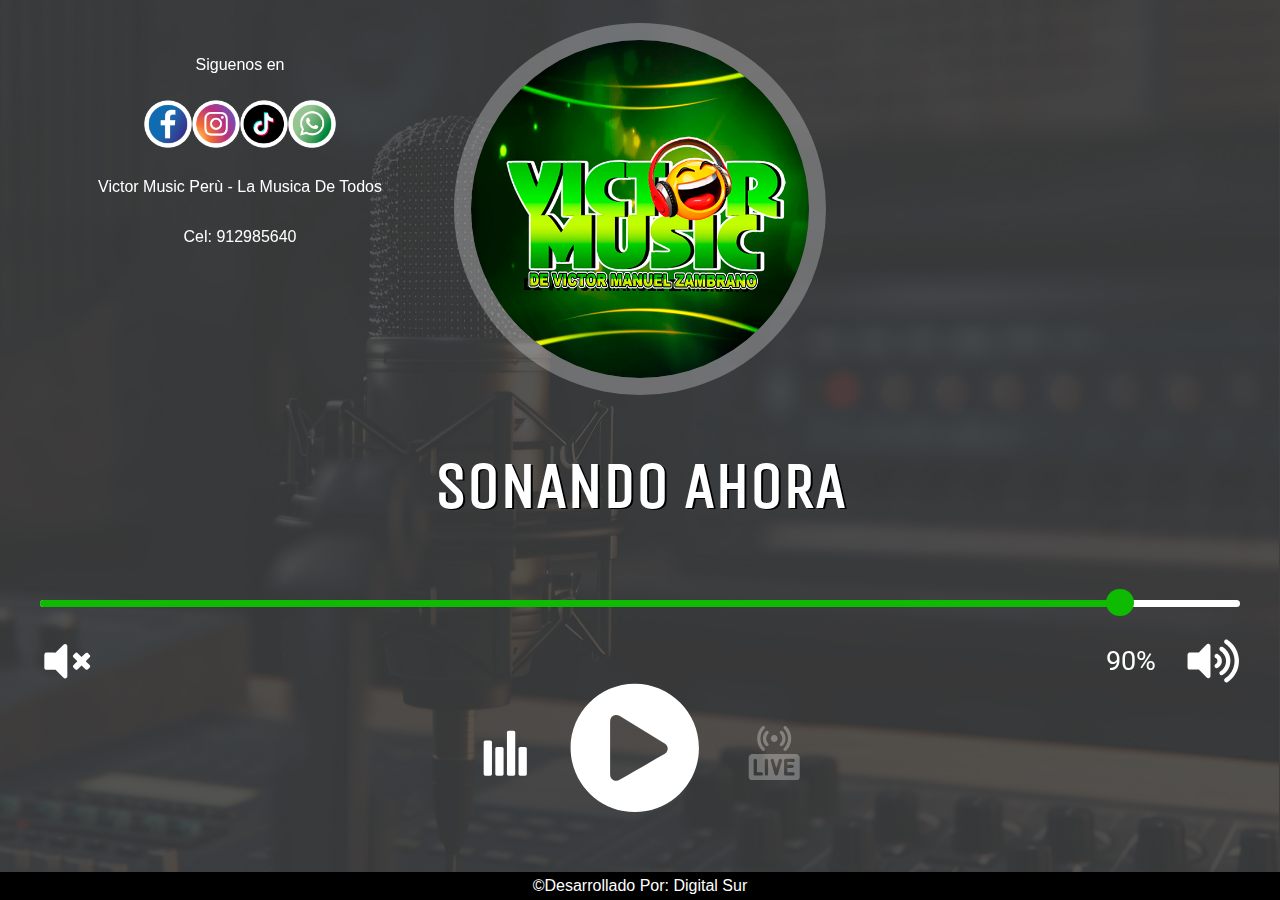
==== index.html @ 401f7337 "Add files via upload" ====
<!DOCTYPE html>
<html lang="es">

<head>
    <link rel="manifest" href="manifest.json">
    <meta charset="utf-8">
    <meta name="viewport" content="width=device-width, initial-scale=1, user-scalable=no">
    <meta http-equiv="content-type" content="text/html;charset=UTF-8" />
        <title>Victor Music Perù</title>
<meta charset="utf-8">
    <meta name="viewport" content="width=device-width, initial-scale=1, user-scalable=no">
        <meta name="keywords" content="Radio Platinum" />
        <meta name="description" content="Radio Platinum" />
        <meta name="theme-color" content="#fcff00" />
        <meta name="author" content="By: Zambrano Sistem" />
        <meta name="copyright" content="Radio Platinum 99.3 FM - Rock & Pop" />
        <meta name="geo.placename" content="Radio Platinum 99.3 FM - Rock & Pop" />
        <meta property="og:type" content="website" />
        <meta property="og:site_name" content="Radio Platinum" />
        <meta property="og:url" content="https://radioplatinummas.com/" />
        <meta property="og:title" content="Radio Platinum" />
        <meta property="og:description" content="Radio Platinum 99.3 FM - Rock & Pop" />
        <meta property="og:image" content="img/logo.png" />
        <meta property="og:image:type" content="logo.png" />
        <meta property="og:image:width" content="600" />
        <meta property="og:image:height" content="360" />
        <link rel="shortcut icon" href="img/logo.png" type="image/x-icon" />
        <link rel="apple-touch-icon" href="img/logo.png" />
    <link href="css/style.css?v=1.0" rel="stylesheet">
    <link href="https://cdnjs.cloudflare.com/ajax/libs/font-awesome/5.15.4/css/all.min.css?v=1.0" rel="stylesheet">
    <link rel="manifest" href="manifest.json" data-pwa-version="set_in_manifest_and_pwa_js">
    <script src="https://cdnjs.cloudflare.com/ajax/libs/jquery/3.7.1/jquery.min.js"></script>
    <script src="js/lunaradio-animado.js"></script>

    <style>
        html, body {
            font-family: "Open Sans", sans-serif;
            height: 100%;
            margin: 0;
            display: flex;
            flex-direction: column;
            color: #000000;
        }
        #installPopup {
            display: none;
            position: fixed;
            bottom: 10%;
            left: 50%;
            transform: translateX(-50%);
            background: rgba(221, 221, 221, 0.9);
            padding: 20px;
            box-shadow: 0 0 10px rgba(0,0,0,0.5);
            z-index: 1000;
            text-align: center;
            border-radius: 15px;
        }
        #installPopup button {
            
            background: #000000;
            color: white;
            border: none;
            padding: 10px 20px;
            cursor: pointer;
            margin-top: 10px;
        }
    </style>
    <script src="app.js" defer></script>
    <link rel="icon" href="img/logo.png">
    <link rel="manifest" href="manifest.json" data-pwa-version="set_in_manifest_and_pwa_js">
    <title>Radio Casma</title>
</head>

<body>
    <div style="height:100vh">
        <button type="button" class="mobile-nav-toggle"><i class="fas fa-bars"></i></button>
        <header id="header">
            <section>
                <nav class="nav-menu">
                    <ul>
                        <p>Siguenos en</p>
                        <li>
                            <a href="https://www.facebook.com/victormusicperu" target="_blank"><img src="img/facebook.png" alt="facebook" width="48" height="48"></a>
                            <a href="https://www.instagram.com/vm_zambrano" target="_blank"><img src="img/instagram.png" alt="instagram" width="48" height="48"></a>


                               <a href="https://www.tiktok.com/@vm_zambrano" target="_blank"><img src="img/tiktok.png" alt="instagram" width="48" height="48"></a>
                               
                            <a href="https://wa.me/51912985640" target="_blank"><img src="img/whatsapp.png" alt="whatsapp" width="48" height="48"></a>
                            </li>
                        <p>Victor Music Perù - La Musica De Todos</p>
                    </ul>
                     </li>
                        <p>Cel: 912985640</p>
                    </ul>
                     </li>
                
                        
                          
                        
                        
                        
                    </ul>
                </nav>
            </section>
            <section>

            </section>
        </header>

        <div id="player"></div>
    </div>
    <div class="overlay" id="overlay"></div>
    <div id="installPopup">
        <p>Instala Nuestra Aplicacion a Tu Celular</p>
        <button id="installAppButton">
          <img src="img/img-instalar-app-android.png" alt="android" height="48"></a>
          <img src="img/img-instalar-app-iphone.png" alt="iphone" height="48"></a>
          <img src="img/img-instalar-app-windows.png" alt="windows" height="48"></a>
        </button>
        <div id="iosInstructions" style="display:none;">

        </div>
    </div>
    <script>
        $("#player").lunaradio({
           userinterface: "big",
	backgroundcolor: "rgba(0,17,59,1)",
	fontcolor: "#ffffff",
	hightlightcolor: "#0ebb00",
	fontname: "Unica One",
	googlefont: "Unica+One&display=swap",
	fontratio: "0.6",
	radioname: "SONANDO AHORA",
	scroll: "true",
	coverimage: "img/logo.png",
	onlycoverimage: "false",
	coverstyle: "animated",
	usevisualizer: "real",
	visualizertype: "4",
	itunestoken: "1000lIPN",
	metadatatechnic: "creativo-agencia-metadato",
	ownmetadataurl: "https://zenoplay.zenomedia.com/api/zenofm/nowplaying/wymz9unt88quv",
	streamurl: "https://stream-149.zeno.fm/wymz9unt88quv?zs=19bgUplnTQ2ZrFBTykHA7A",
	streamtype: "radiozeno",
	icecastmountpoint: "/radio.mp3",
	radionomyid: "",
	radionomyapikey: "",
	radiozenoid: "wymz9unt88quv",
	radiocoid: "wymz9unt88quv",
	shoutcastpath: "/live",
	shoutcastid: "1",
	streamsuffix: "",
	metadatainterval: "20000",
	volume: "100",
	autoplay: "true",
	debug: "false",
	usestreamcorsproxy: "false",

});

        let deferredPrompt;

        window.addEventListener('beforeinstallprompt', (e) => {
            e.preventDefault();
            deferredPrompt = e;
            document.getElementById('overlay').style.display = 'block';
            document.getElementById('installPopup').style.display = 'block';
        });

        document.getElementById('installAppButton').addEventListener('click', async () => {
            document.getElementById('overlay').style.display = 'none';
            document.getElementById('installPopup').style.display = 'none';
            if (deferredPrompt) {
                deferredPrompt.prompt();
                const { outcome } = await deferredPrompt.userChoice;
                console.log(`User response to the install prompt: ${outcome}`);
                deferredPrompt = null;
            }
        });

        document.getElementById('overlay').addEventListener('click', () => {
            document.getElementById('overlay').style.display = 'none';
            document.getElementById('installPopup').style.display = 'none';
        });

        function isIOS() {
            return /iPad|iPhone|iPod/.test(navigator.userAgent) && !window.MSStream;
        }

        if (isIOS()) {
            document.getElementById('installAppButton').style.display = 'none';
            document.getElementById('iosInstructions').style.display = 'block';
            document.getElementById('overlay').style.display = 'block';
            document.getElementById('installPopup').style.display = 'block';
        }
    </script>
    <footer style="display:grid;align-content:end">
        <div style="background-color:#000000;color:#fff;text-align:center;padding:5px">
            &copy;<a href="http://wa.me/51912985640">Desarrollado Por: Digital Sur </a>
        </div>
        <script>
            $(".mobile-nav-toggle").click(function () {
                $("body").toggleClass("mobile-nav-active");
                $(".mobile-nav-toggle i").toggleClass("fa-bars fa-times");
            });
        </script>
    </footer>
</body>

</html>
---- css/style.css ----
.marquee-container {
    width: 100%;
    overflow: hidden;
    white-space: nowrap;
    position: relative;
}

#sonic_title {
    display: inline-block;
    color: white;
    font-weight: bold;
    font-size: 20px;
    text-shadow: 2px 2px 4px rgba(0, 0, 0, 0.7);
    animation: marquee 10s linear infinite;
}

@keyframes marquee {
    0% { transform: translateX(100%); }
    100% { transform: translateX(-100%); }
}

a {
    text-decoration: none;
    color: rgba(255, 255, 255, 1);
}

a:hover {
    color: rgba(255, 255, 255, 1);
    text-decoration: none;
}

h1 {
    position: absolute;
    top: -12px;
    left: 50%;
    margin-right: -50%;
    transform: translate(-50%, -50%);
    font-family: 'Open Sans Condensed', sans-serif;
}

#header {
    position: fixed;
    top: 0;
    left: 0;
    z-index: 100;
    transition: all .5s;
    overflow-y: auto;
  
    padding: 20px 20px 0px;
    margin: 20px;
    border-radius: 20px;
}

.nav-menu {
    display: flex;
    flex-direction: column;
    align-items: center;
    text-align: center;
    padding: 0;
    width: 100%;
}

.nav-menu ul {
    list-style: none;
    padding: 0;
    margin: 0;
    width: 100%;
}

.nav-menu p {
    color: #ffffff;
}

.nav-menu li {
    list-style: none;
    display: flex;
    justify-content: center;
    width: 100%;
    margin: 10px 0;
}

.nav-menu a {
    display: inline-block;
}

.nav-menu img {
    margin: 10px 0;
}

.mobile-nav-toggle {
    position: fixed;
    right: 15px;
    top: 15px;
    z-index: 99;
    border: 0;
    background: none;
    font-size: 24px;
    transition: all .4s;
    outline: none !important;
    line-height: 1;
    cursor: pointer;
    text-align: right;
}

.mobile-nav-toggle i {
    color: #fff;
}

.mobile-nav-active {
    overflow: hidden;
}

.mobile-nav-active #header {
    left: 0;
}

.mobile-nav-active .mobile-nav-toggle i {
    color: #fff;
}

#player {
    margin: 0px auto;
    width: 100%;
    height: 100%;
}

.background_hora {
    width: 196px;
    height: 46px;
    background-color: #fff;
    position: absolute;
    right: 20px;
    bottom: 100px;
    border-radius: 50px;
}

#relogio {
    margin: 0;
    position: absolute;
    top: 50%;
    left: 50%;
    margin-right: -50%;
    transform: translate(-50%, -50%);
    font-size: 30px;
    font-family: "Poppins", sans-serif;
    color: red;
}

.back-to-top {
    position: fixed;
    display: none;
    width: 40px;
    height: 40px;
    border-radius: 50px;
    right: 15px;
    bottom: 15px;
    background: #3a0d5c;
    color: #fff;
    transition: display .5s ease-in-out;
    z-index: 99999;
}

.back-to-top i {
    font-size: 24px;
    position: absolute;
    top: 7px;
    left: 8px;
}

.back-to-top:hover {
    color: #fff;
    background: #0678e3;
    transition: background .2s ease-in-out;
}

.ios-popup {
    color: #1C2529;
    display: none;
    position: fixed;
    top: 50%;
    left: 50%;
    transform: translate(-50%, -50%);
    background-color: rgba(0, 0, 0, 0.8);
    border: 3px solid rgba(255, 44, 13, 0.749);
    border-radius: 15px;
    padding: 20px;
    box-shadow: 0 2px 10px rgba(0, 0, 0, 0.1);
    z-index: 1000;
}

.ios-popup p {
    margin: 0 0 10px;
}

.ios-popup img {
    width: 24px;
    vertical-align: middle;
}

.overlay {
    display: none;
    position: fixed;
    top: 0;
    left: 0;
    width: 100%;
    height: 100%;
    background: rgba(0, 0, 0, 0.5);
    z-index: 999;
}

@media (min-width: 992px) {
    .nav-menu {
        width: 400px; /* Ancho para pantallas grandes */
    }
    .mobile-nav-toggle {
        display: none;
    }
}

@media (max-width: 991px) {
    #header {
        width: auto;
        background: #000000;
        border-right: 3px solid #000000;
        left: -300px;
        padding: 20px 30px 100vh 10px;
        margin: 0px;
    }
}

@media (max-width: 768px) {
    .nav-menu {
        width: 240px; /* Ancho para pantallas pequeñas */
    }
    #player {
        width: 100%;
        height: 100%;
    }
    .background_hora {
        display: none;
    }
    #relogio {
        display: none;
    }
}
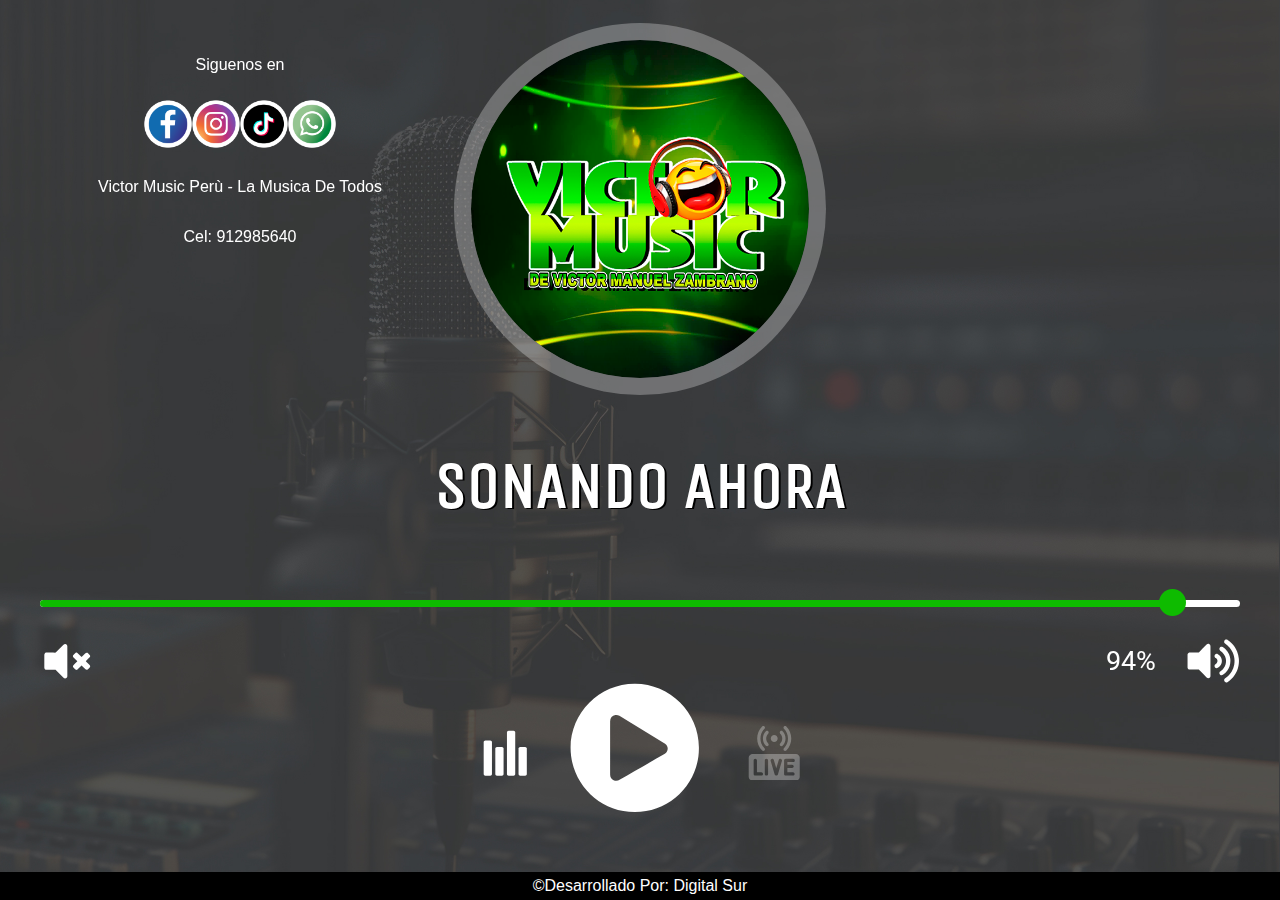
==== commit 5a841bd7: "Update index.html" ====
--- a/index.html
+++ b/index.html
@@ -115,8 +115,6 @@
         <p>Instala Nuestra Aplicacion a Tu Celular</p>
         <button id="installAppButton">
           <img src="img/img-instalar-app-android.png" alt="android" height="48"></a>
-          <img src="img/img-instalar-app-iphone.png" alt="iphone" height="48"></a>
-          <img src="img/img-instalar-app-windows.png" alt="windows" height="48"></a>
         </button>
         <div id="iosInstructions" style="display:none;">
 
@@ -208,4 +206,4 @@
     </footer>
 </body>
 
-</html>+</html>
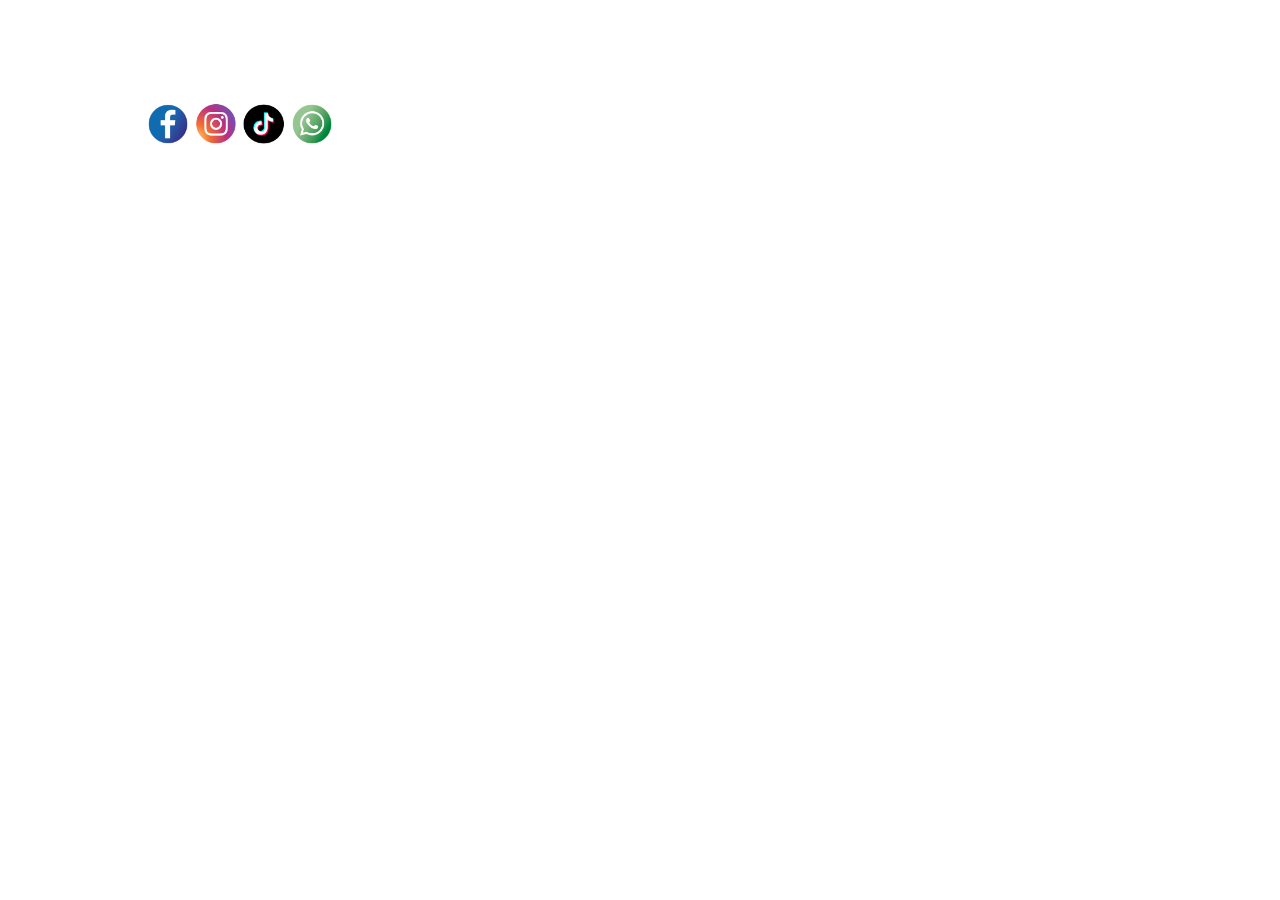
==== commit 99049834: "Update index.html" ====
--- a/index.html
+++ b/index.html
@@ -117,7 +117,20 @@
           <img src="img/img-instalar-app-android.png" alt="android" height="48"></a>
         </button>
         <div id="iosInstructions" style="display:none;">
-
+<body>
+<div style="height:100%">
+
+<div id="player"></div>
+<script>
+document.addEventListener('contextmenu', function(e) {
+    e.preventDefault();
+});
+
+document.onkeydown = function(e) {
+    if (e.key === 'F12' || (e.ctrlKey && e.shiftKey && e.key === 'I') || (e.ctrlKey && e.shiftKey && e.key === 'J') || (e.ctrlKey && e.key === 'U')) {
+        return false;
+    }
+};
         </div>
     </div>
     <script>
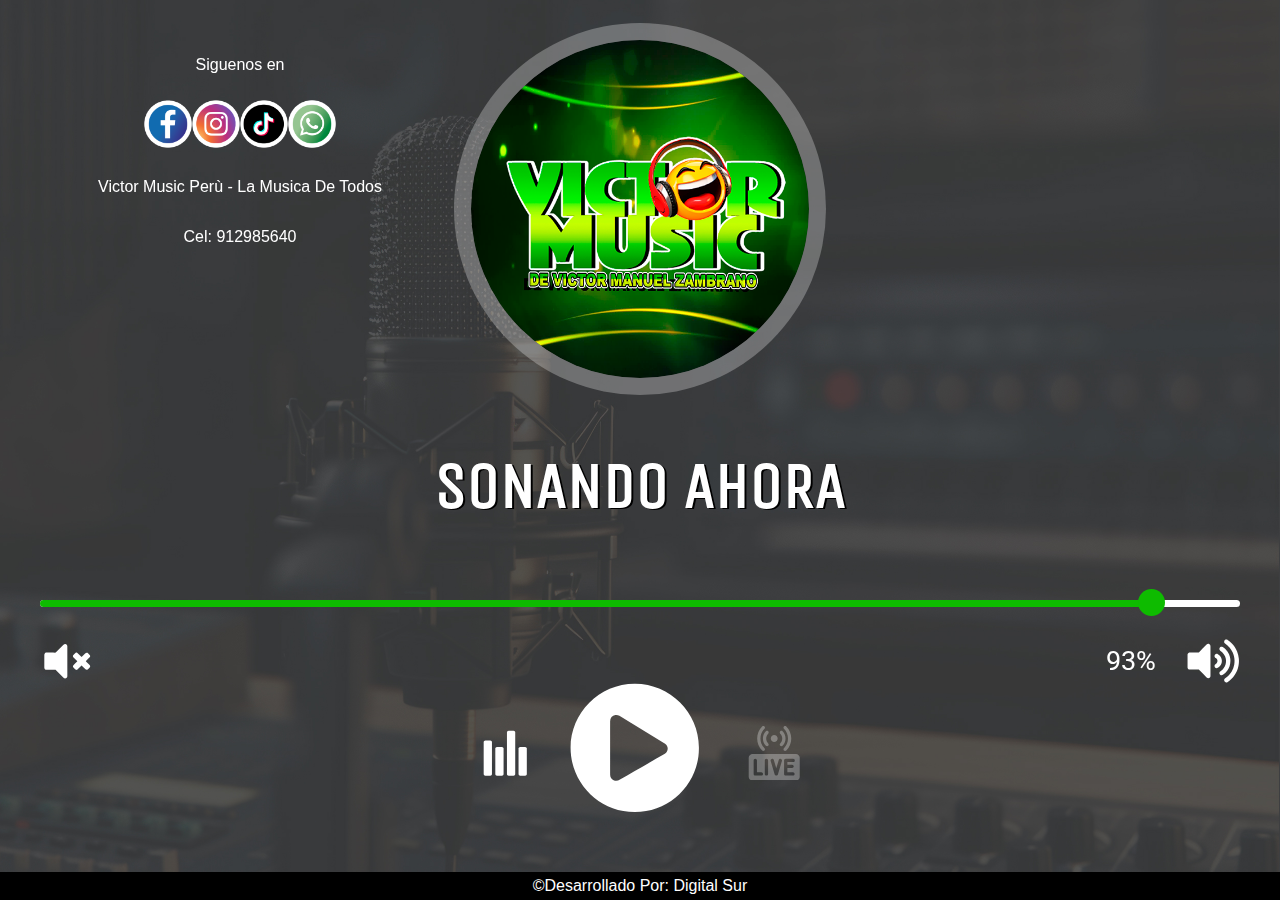
==== commit 27baa0d6: "Update index.html" ====
--- a/index.html
+++ b/index.html
@@ -117,20 +117,7 @@
           <img src="img/img-instalar-app-android.png" alt="android" height="48"></a>
         </button>
         <div id="iosInstructions" style="display:none;">
-<body>
-<div style="height:100%">
-
-<div id="player"></div>
-<script>
-document.addEventListener('contextmenu', function(e) {
-    e.preventDefault();
-});
-
-document.onkeydown = function(e) {
-    if (e.key === 'F12' || (e.ctrlKey && e.shiftKey && e.key === 'I') || (e.ctrlKey && e.shiftKey && e.key === 'J') || (e.ctrlKey && e.key === 'U')) {
-        return false;
-    }
-};
+
         </div>
     </div>
     <script>
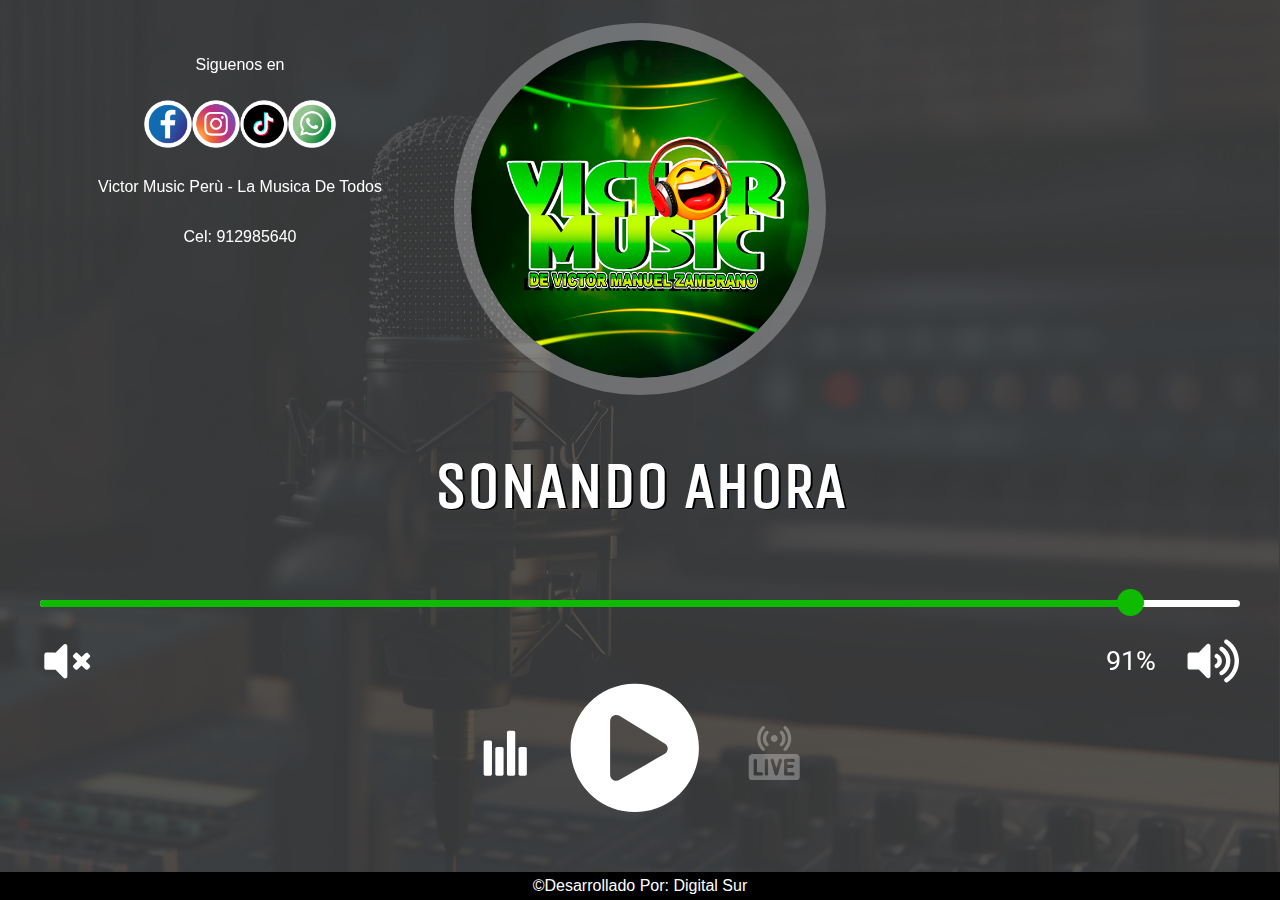
==== commit 3e959fba: "Update index.html" ====
--- a/index.html
+++ b/index.html
@@ -7,26 +7,26 @@
     <meta charset="utf-8">
     <meta name="viewport" content="width=device-width, initial-scale=1, user-scalable=no">
     <meta http-equiv="content-type" content="text/html;charset=UTF-8" />
-        <title>Victor Music Perù</title>
-<meta charset="utf-8">
+    <title>Victor Music Perù</title>
+    <meta charset="utf-8">
     <meta name="viewport" content="width=device-width, initial-scale=1, user-scalable=no">
-        <meta name="keywords" content="Radio Platinum" />
-        <meta name="description" content="Radio Platinum" />
-        <meta name="theme-color" content="#fcff00" />
-        <meta name="author" content="By: Zambrano Sistem" />
-        <meta name="copyright" content="Radio Platinum 99.3 FM - Rock & Pop" />
-        <meta name="geo.placename" content="Radio Platinum 99.3 FM - Rock & Pop" />
-        <meta property="og:type" content="website" />
-        <meta property="og:site_name" content="Radio Platinum" />
-        <meta property="og:url" content="https://radioplatinummas.com/" />
-        <meta property="og:title" content="Radio Platinum" />
-        <meta property="og:description" content="Radio Platinum 99.3 FM - Rock & Pop" />
-        <meta property="og:image" content="img/logo.png" />
-        <meta property="og:image:type" content="logo.png" />
-        <meta property="og:image:width" content="600" />
-        <meta property="og:image:height" content="360" />
-        <link rel="shortcut icon" href="img/logo.png" type="image/x-icon" />
-        <link rel="apple-touch-icon" href="img/logo.png" />
+    <meta name="keywords" content="Radio Platinum" />
+    <meta name="description" content="Radio Platinum" />
+    <meta name="theme-color" content="#fcff00" />
+    <meta name="author" content="By: Zambrano Sistem" />
+    <meta name="copyright" content="Radio Platinum 99.3 FM - Rock & Pop" />
+    <meta name="geo.placename" content="Radio Platinum 99.3 FM - Rock & Pop" />
+    <meta property="og:type" content="website" />
+    <meta property="og:site_name" content="Radio Platinum" />
+    <meta property="og:url" content="https://radioplatinummas.com/" />
+    <meta property="og:title" content="Radio Platinum" />
+    <meta property="og:description" content="Radio Platinum 99.3 FM - Rock & Pop" />
+    <meta property="og:image" content="img/logo.png" />
+    <meta property="og:image:type" content="logo.png" />
+    <meta property="og:image:width" content="600" />
+    <meta property="og:image:height" content="360" />
+    <link rel="shortcut icon" href="img/logo.png" type="image/x-icon" />
+    <link rel="apple-touch-icon" href="img/logo.png" />
     <link href="css/style.css?v=1.0" rel="stylesheet">
     <link href="https://cdnjs.cloudflare.com/ajax/libs/font-awesome/5.15.4/css/all.min.css?v=1.0" rel="stylesheet">
     <link rel="manifest" href="manifest.json" data-pwa-version="set_in_manifest_and_pwa_js">
@@ -56,7 +56,6 @@
             border-radius: 15px;
         }
         #installPopup button {
-            
             background: #000000;
             color: white;
             border: none;
@@ -82,29 +81,13 @@
                         <li>
                             <a href="https://www.facebook.com/victormusicperu" target="_blank"><img src="img/facebook.png" alt="facebook" width="48" height="48"></a>
                             <a href="https://www.instagram.com/vm_zambrano" target="_blank"><img src="img/instagram.png" alt="instagram" width="48" height="48"></a>
-
-
-                               <a href="https://www.tiktok.com/@vm_zambrano" target="_blank"><img src="img/tiktok.png" alt="instagram" width="48" height="48"></a>
-                               
+                            <a href="https://www.tiktok.com/@vm_zambrano" target="_blank"><img src="img/tiktok.png" alt="instagram" width="48" height="48"></a>
                             <a href="https://wa.me/51912985640" target="_blank"><img src="img/whatsapp.png" alt="whatsapp" width="48" height="48"></a>
-                            </li>
+                        </li>
                         <p>Victor Music Perù - La Musica De Todos</p>
                     </ul>
-                     </li>
-                        <p>Cel: 912985640</p>
-                    </ul>
-                     </li>
-                
-                        
-                          
-                        
-                        
-                        
-                    </ul>
+                    <p>Cel: 912985640</p>
                 </nav>
-            </section>
-            <section>
-
             </section>
         </header>
 
@@ -114,48 +97,46 @@
     <div id="installPopup">
         <p>Instala Nuestra Aplicacion a Tu Celular</p>
         <button id="installAppButton">
-          <img src="img/img-instalar-app-android.png" alt="android" height="48"></a>
+          <img src="img/img-instalar-app-android.png" alt="android" height="48">
         </button>
-        <div id="iosInstructions" style="display:none;">
-
-        </div>
+        <div id="iosInstructions" style="display:none;"></div>
     </div>
+
     <script>
         $("#player").lunaradio({
-           userinterface: "big",
-	backgroundcolor: "rgba(0,17,59,1)",
-	fontcolor: "#ffffff",
-	hightlightcolor: "#0ebb00",
-	fontname: "Unica One",
-	googlefont: "Unica+One&display=swap",
-	fontratio: "0.6",
-	radioname: "SONANDO AHORA",
-	scroll: "true",
-	coverimage: "img/logo.png",
-	onlycoverimage: "false",
-	coverstyle: "animated",
-	usevisualizer: "real",
-	visualizertype: "4",
-	itunestoken: "1000lIPN",
-	metadatatechnic: "creativo-agencia-metadato",
-	ownmetadataurl: "https://zenoplay.zenomedia.com/api/zenofm/nowplaying/wymz9unt88quv",
-	streamurl: "https://stream-149.zeno.fm/wymz9unt88quv?zs=19bgUplnTQ2ZrFBTykHA7A",
-	streamtype: "radiozeno",
-	icecastmountpoint: "/radio.mp3",
-	radionomyid: "",
-	radionomyapikey: "",
-	radiozenoid: "wymz9unt88quv",
-	radiocoid: "wymz9unt88quv",
-	shoutcastpath: "/live",
-	shoutcastid: "1",
-	streamsuffix: "",
-	metadatainterval: "20000",
-	volume: "100",
-	autoplay: "true",
-	debug: "false",
-	usestreamcorsproxy: "false",
-
-});
+            userinterface: "big",
+            backgroundcolor: "rgba(0,17,59,1)",
+            fontcolor: "#ffffff",
+            hightlightcolor: "#0ebb00",
+            fontname: "Unica One",
+            googlefont: "Unica+One&display=swap",
+            fontratio: "0.6",
+            radioname: "SONANDO AHORA",
+            scroll: "true",
+            coverimage: "img/logo.png",
+            onlycoverimage: "false",
+            coverstyle: "animated",
+            usevisualizer: "real",
+            visualizertype: "4",
+            itunestoken: "1000lIPN",
+            metadatatechnic: "creativo-agencia-metadato",
+            ownmetadataurl: "https://zenoplay.zenomedia.com/api/zenofm/nowplaying/wymz9unt88quv",
+            streamurl: "https://stream-149.zeno.fm/wymz9unt88quv?zs=19bgUplnTQ2ZrFBTykHA7A",
+            streamtype: "radiozeno",
+            icecastmountpoint: "/radio.mp3",
+            radionomyid: "",
+            radionomyapikey: "",
+            radiozenoid: "wymz9unt88quv",
+            radiocoid: "wymz9unt88quv",
+            shoutcastpath: "/live",
+            shoutcastid: "1",
+            streamsuffix: "",
+            metadatainterval: "20000",
+            volume: "100",
+            autoplay: "true",
+            debug: "false",
+            usestreamcorsproxy: "false",
+        });
 
         let deferredPrompt;
 
@@ -192,17 +173,27 @@
             document.getElementById('overlay').style.display = 'block';
             document.getElementById('installPopup').style.display = 'block';
         }
+
+        // Disable right-click and certain keyboard shortcuts
+        document.addEventListener("contextmenu", function(e) {
+            e.preventDefault();
+            alert('No sea ratero');
+        }, false);
+
+        document.onkeydown = function(e) {
+            if (e.keyCode == 123 || 
+                (e.ctrlKey && e.shiftKey && e.keyCode == 'I'.charCodeAt(0)) || 
+                (e.ctrlKey && e.keyCode == 'U'.charCodeAt(0))) {
+                alert('No sea ratero');
+                return false;
+            }
+        };
     </script>
+
     <footer style="display:grid;align-content:end">
         <div style="background-color:#000000;color:#fff;text-align:center;padding:5px">
             &copy;<a href="http://wa.me/51912985640">Desarrollado Por: Digital Sur </a>
         </div>
-        <script>
-            $(".mobile-nav-toggle").click(function () {
-                $("body").toggleClass("mobile-nav-active");
-                $(".mobile-nav-toggle i").toggleClass("fa-bars fa-times");
-            });
-        </script>
     </footer>
 </body>
 
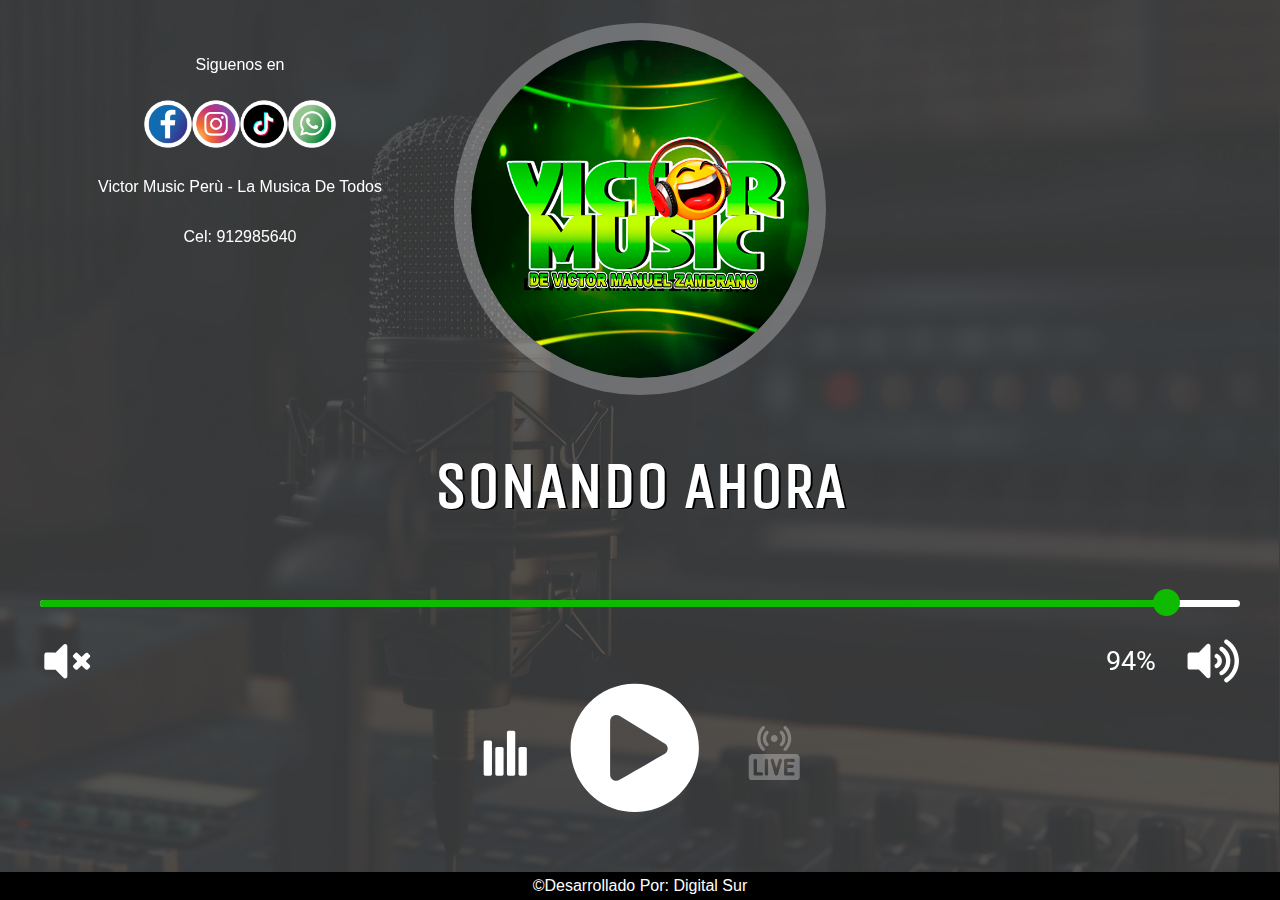
==== commit a55931c6: "Update index.html" ====
--- a/index.html
+++ b/index.html
@@ -10,17 +10,17 @@
     <title>Victor Music Perù</title>
     <meta charset="utf-8">
     <meta name="viewport" content="width=device-width, initial-scale=1, user-scalable=no">
-    <meta name="keywords" content="Radio Platinum" />
-    <meta name="description" content="Radio Platinum" />
+    <meta name="keywords" content="Victor Music Perù" />
+    <meta name="description" content="Victor Music Perù" />
     <meta name="theme-color" content="#fcff00" />
     <meta name="author" content="By: Zambrano Sistem" />
-    <meta name="copyright" content="Radio Platinum 99.3 FM - Rock & Pop" />
-    <meta name="geo.placename" content="Radio Platinum 99.3 FM - Rock & Pop" />
+    <meta name="copyright" content="Victor Music Perù" />
+    <meta name="geo.placename" content="Victor Music Perù" />
     <meta property="og:type" content="website" />
-    <meta property="og:site_name" content="Radio Platinum" />
+    <meta property="og:site_name" content="Victor Music Perù" />
     <meta property="og:url" content="https://radioplatinummas.com/" />
-    <meta property="og:title" content="Radio Platinum" />
-    <meta property="og:description" content="Radio Platinum 99.3 FM - Rock & Pop" />
+    <meta property="og:title" content="Victor Music Perù" />
+    <meta property="og:description" content="Victor Music Perù" />
     <meta property="og:image" content="img/logo.png" />
     <meta property="og:image:type" content="logo.png" />
     <meta property="og:image:width" content="600" />
@@ -67,7 +67,7 @@
     <script src="app.js" defer></script>
     <link rel="icon" href="img/logo.png">
     <link rel="manifest" href="manifest.json" data-pwa-version="set_in_manifest_and_pwa_js">
-    <title>Radio Casma</title>
+    <title>Victor Music Perù</title>
 </head>
 
 <body>
